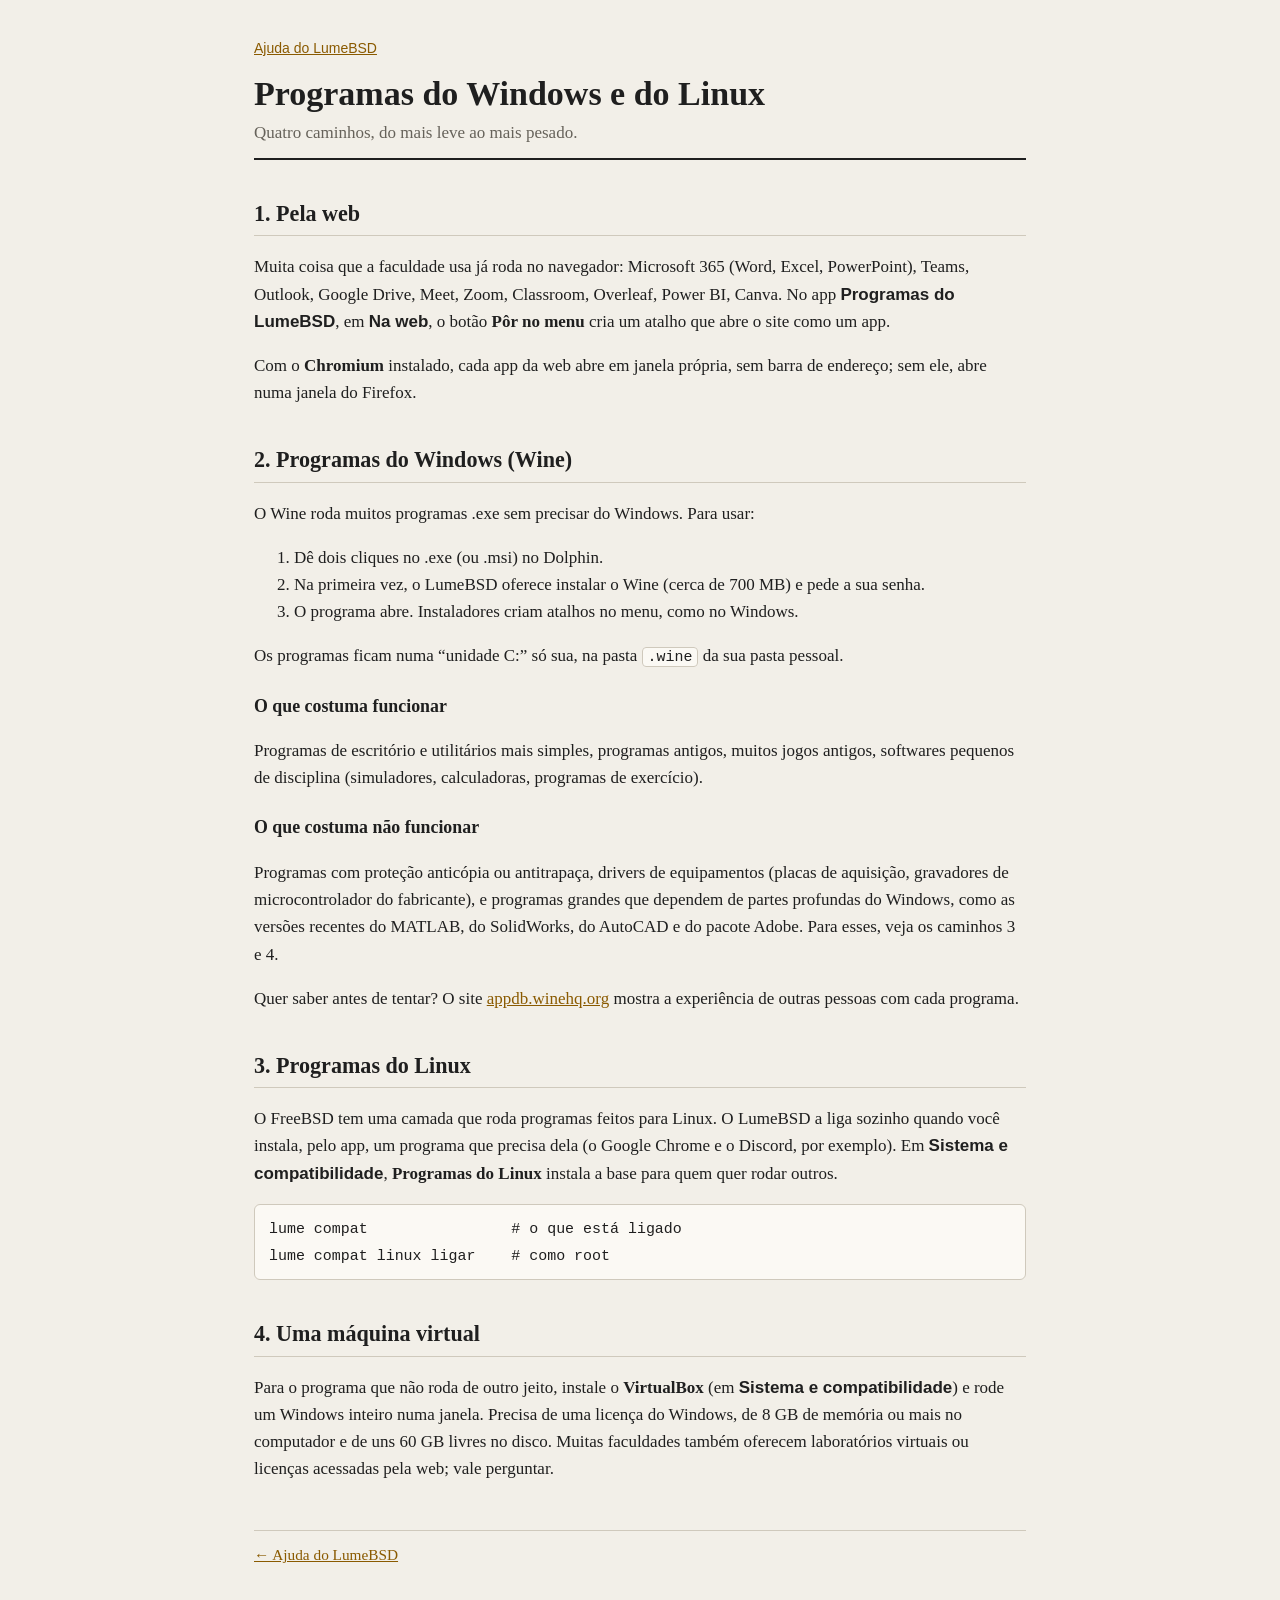
==== fonte/usr.sbin/lume-configurar/ajuda/compatibilidade.html @ f27c6d97 "LumeBSD 1.3: Programas do LumeBSD, kits por área, Windows e Ajuda - app/lume-programas: a loja (Qt 6" ====
<!doctype html>
<html lang="pt-BR">
<head>
<meta charset="utf-8">
<meta name="viewport" content="width=device-width, initial-scale=1">
<title>Programas do Windows e do Linux</title>
<link rel="stylesheet" href="estilo.css">
</head>
<body>
<main>
<nav class="trilha"><a href="index.html">Ajuda do LumeBSD</a></nav>
<header>
<h1>Programas do Windows e do Linux</h1>
<p>Quatro caminhos, do mais leve ao mais pesado.</p>
</header>

<h2>1. Pela web</h2>
<p>Muita coisa que a faculdade usa já roda no navegador: Microsoft 365 (Word, Excel, PowerPoint), Teams, Outlook, Google Drive, Meet, Zoom, Classroom, Overleaf, Power BI, Canva. No app <span class="menu">Programas do LumeBSD</span>, em <span class="menu">Na web</span>, o botão <b>Pôr no menu</b> cria um atalho que abre o site como um app.</p>
<p>Com o <b>Chromium</b> instalado, cada app da web abre em janela própria, sem barra de endereço; sem ele, abre numa janela do Firefox.</p>

<h2>2. Programas do Windows (Wine)</h2>
<p>O Wine roda muitos programas .exe sem precisar do Windows. Para usar:</p>
<ol>
<li>Dê dois cliques no .exe (ou .msi) no Dolphin.</li>
<li>Na primeira vez, o LumeBSD oferece instalar o Wine (cerca de 700 MB) e pede a sua senha.</li>
<li>O programa abre. Instaladores criam atalhos no menu, como no Windows.</li>
</ol>
<p>Os programas ficam numa “unidade C:” só sua, na pasta <code>.wine</code> da sua pasta pessoal.</p>
<h3>O que costuma funcionar</h3>
<p>Programas de escritório e utilitários mais simples, programas antigos, muitos jogos antigos, softwares pequenos de disciplina (simuladores, calculadoras, programas de exercício).</p>
<h3>O que costuma não funcionar</h3>
<p>Programas com proteção anticópia ou antitrapaça, drivers de equipamentos (placas de aquisição, gravadores de microcontrolador do fabricante), e programas grandes que dependem de partes profundas do Windows, como as versões recentes do MATLAB, do SolidWorks, do AutoCAD e do pacote Adobe. Para esses, veja os caminhos 3 e 4.</p>
<p>Quer saber antes de tentar? O site <a href="https://appdb.winehq.org/">appdb.winehq.org</a> mostra a experiência de outras pessoas com cada programa.</p>

<h2>3. Programas do Linux</h2>
<p>O FreeBSD tem uma camada que roda programas feitos para Linux. O LumeBSD a liga sozinho quando você instala, pelo app, um programa que precisa dela (o Google Chrome e o Discord, por exemplo). Em <span class="menu">Sistema e compatibilidade</span>, <b>Programas do Linux</b> instala a base para quem quer rodar outros.</p>
<pre><code>lume compat                # o que está ligado
lume compat linux ligar    # como root</code></pre>

<h2>4. Uma máquina virtual</h2>
<p>Para o programa que não roda de outro jeito, instale o <b>VirtualBox</b> (em <span class="menu">Sistema e compatibilidade</span>) e rode um Windows inteiro numa janela. Precisa de uma licença do Windows, de 8 GB de memória ou mais no computador e de uns 60 GB livres no disco. Muitas faculdades também oferecem laboratórios virtuais ou licenças acessadas pela web; vale perguntar.</p>

<footer><a href="index.html">← Ajuda do LumeBSD</a></footer>
</main>
</body>
</html>
---- fonte/usr.sbin/lume-configurar/ajuda/estilo.css ----
/* Ajuda do LumeBSD: a mesma cara do tema Papel (estética e-ink). */
:root {
	--papel: #f2efe8; --tinta: #1f1f1f; --apagado: #66625a;
	--linha: #cfc9bc; --cartao: #fbf9f4; --destaque: #8a5a00;
}
@media (prefers-color-scheme: dark) {
	:root {
		--papel: #1d1c1a; --tinta: #e8e4da; --apagado: #a39e93;
		--linha: #3b3934; --cartao: #252420; --destaque: #e0b25c;
	}
}
* { box-sizing: border-box; }
body {
	margin: 0; background: var(--papel); color: var(--tinta);
	font: 17px/1.6 "Noto Serif", Georgia, serif;
}
main { max-width: 820px; margin: 0 auto; padding: 40px 24px 80px; }
header { border-bottom: 2px solid var(--tinta); margin-bottom: 28px; padding-bottom: 12px; }
header p { margin: 4px 0 0; color: var(--apagado); }
nav.trilha { font: 14px "Noto Sans", sans-serif; margin-bottom: 18px; }
h1 { font-size: 2em; margin: 0; line-height: 1.2; }
h2 { font-size: 1.3em; margin: 36px 0 8px; border-bottom: 1px solid var(--linha); padding-bottom: 4px; }
h3 { font-size: 1.05em; margin: 22px 0 4px; }
a { color: var(--destaque); }
code, kbd {
	font: 0.88em "Noto Sans Mono", monospace; background: var(--cartao);
	border: 1px solid var(--linha); border-radius: 4px; padding: 1px 5px;
}
pre { background: var(--cartao); border: 1px solid var(--linha); border-radius: 6px; padding: 10px 14px; overflow-x: auto; }
pre code { border: 0; padding: 0; background: none; }
.grade { display: grid; grid-template-columns: repeat(auto-fit, minmax(240px, 1fr)); gap: 14px; }
.cartao {
	display: block; background: var(--cartao); border: 1px solid var(--linha);
	border-radius: 8px; padding: 14px 16px; color: var(--tinta); text-decoration: none;
}
a.cartao:hover { border-color: var(--tinta); }
.cartao b { display: block; font-size: 1.08em; margin-bottom: 2px; }
.cartao span { color: var(--apagado); font-size: 0.93em; }
table { border-collapse: collapse; width: 100%; font-size: 0.95em; margin: 8px 0; }
th, td { text-align: left; padding: 7px 8px; border-bottom: 1px solid var(--linha); vertical-align: top; }
th { font-family: "Noto Sans", sans-serif; font-size: 0.85em; text-transform: uppercase; letter-spacing: 0.04em; color: var(--apagado); }
.nota { border-left: 3px solid var(--destaque); padding: 4px 14px; background: var(--cartao); }
.menu { font-family: "Noto Sans", sans-serif; font-weight: 600; }
footer { margin-top: 48px; color: var(--apagado); font-size: 0.9em; border-top: 1px solid var(--linha); padding-top: 12px; }
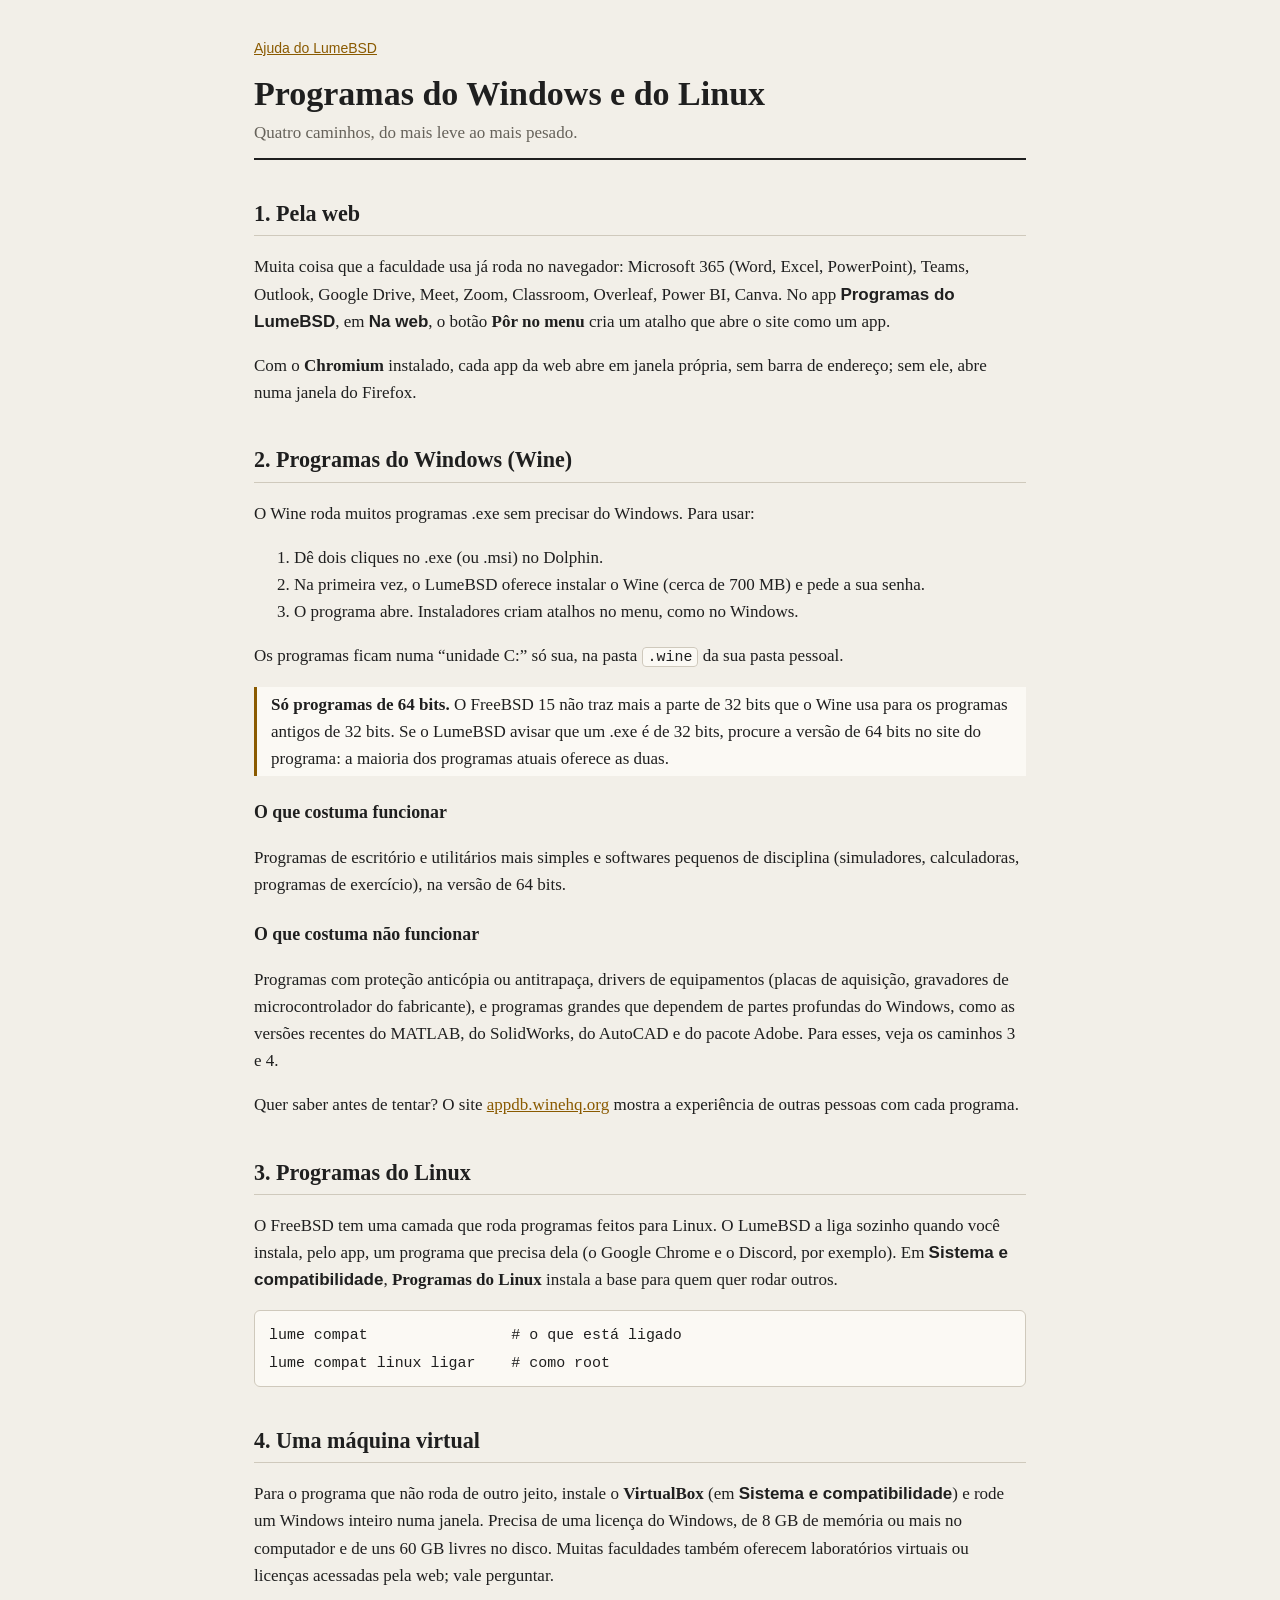
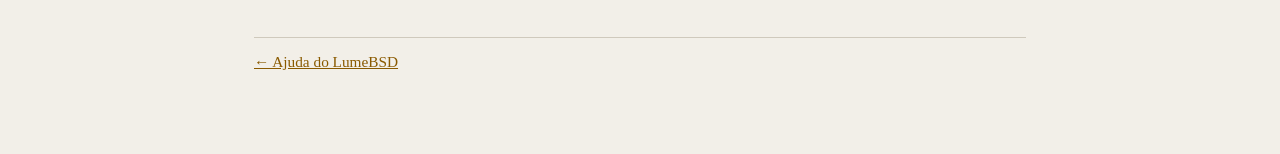
==== commit c718bbb1: "1.3: programas do Windows de 64 bits pelo wine64; loja sem "Abrir" vazio Testes no QEMU: o wrapper w" ====
--- a/fonte/usr.sbin/lume-configurar/ajuda/compatibilidade.html
+++ b/fonte/usr.sbin/lume-configurar/ajuda/compatibilidade.html
@@ -26,8 +26,9 @@
 <li>O programa abre. Instaladores criam atalhos no menu, como no Windows.</li>
 </ol>
 <p>Os programas ficam numa “unidade C:” só sua, na pasta <code>.wine</code> da sua pasta pessoal.</p>
+<p class="nota"><b>Só programas de 64 bits.</b> O FreeBSD 15 não traz mais a parte de 32 bits que o Wine usa para os programas antigos de 32 bits. Se o LumeBSD avisar que um .exe é de 32 bits, procure a versão de 64 bits no site do programa: a maioria dos programas atuais oferece as duas.</p>
 <h3>O que costuma funcionar</h3>
-<p>Programas de escritório e utilitários mais simples, programas antigos, muitos jogos antigos, softwares pequenos de disciplina (simuladores, calculadoras, programas de exercício).</p>
+<p>Programas de escritório e utilitários mais simples e softwares pequenos de disciplina (simuladores, calculadoras, programas de exercício), na versão de 64 bits.</p>
 <h3>O que costuma não funcionar</h3>
 <p>Programas com proteção anticópia ou antitrapaça, drivers de equipamentos (placas de aquisição, gravadores de microcontrolador do fabricante), e programas grandes que dependem de partes profundas do Windows, como as versões recentes do MATLAB, do SolidWorks, do AutoCAD e do pacote Adobe. Para esses, veja os caminhos 3 e 4.</p>
 <p>Quer saber antes de tentar? O site <a href="https://appdb.winehq.org/">appdb.winehq.org</a> mostra a experiência de outras pessoas com cada programa.</p>
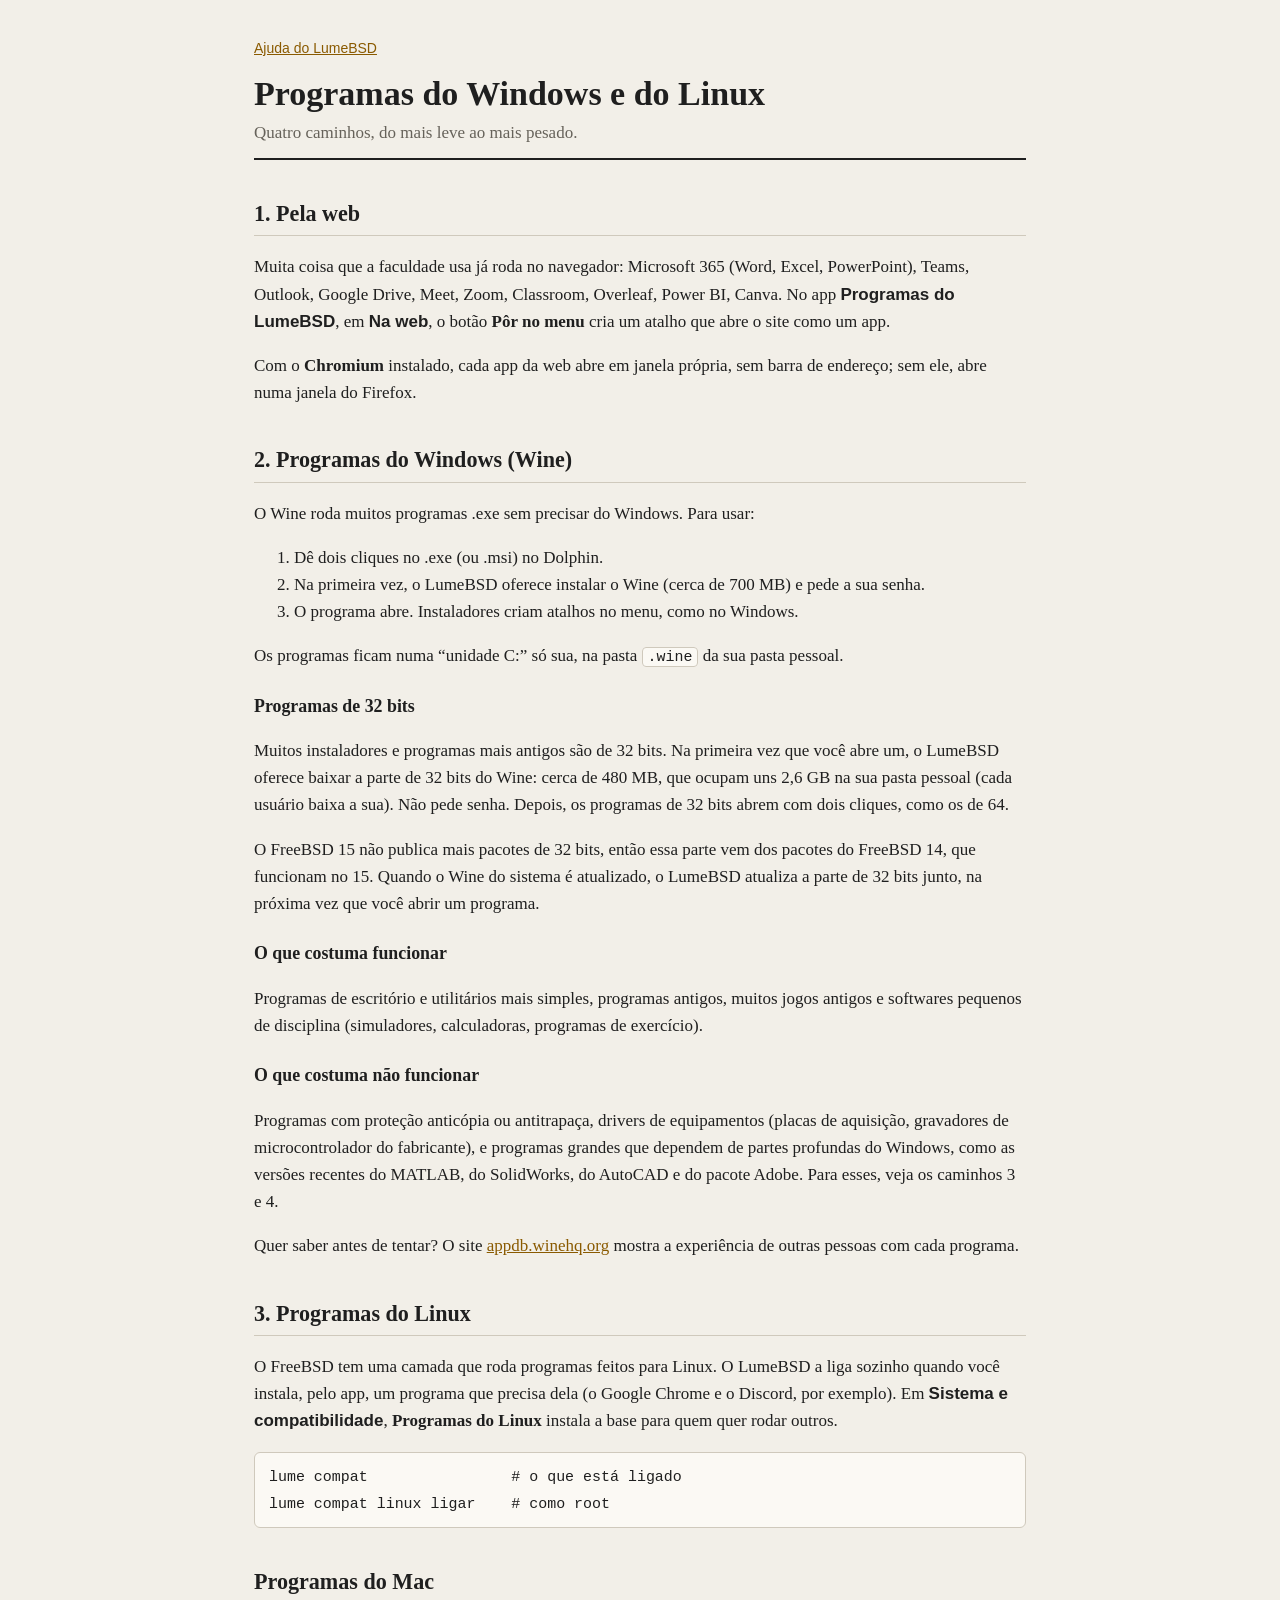
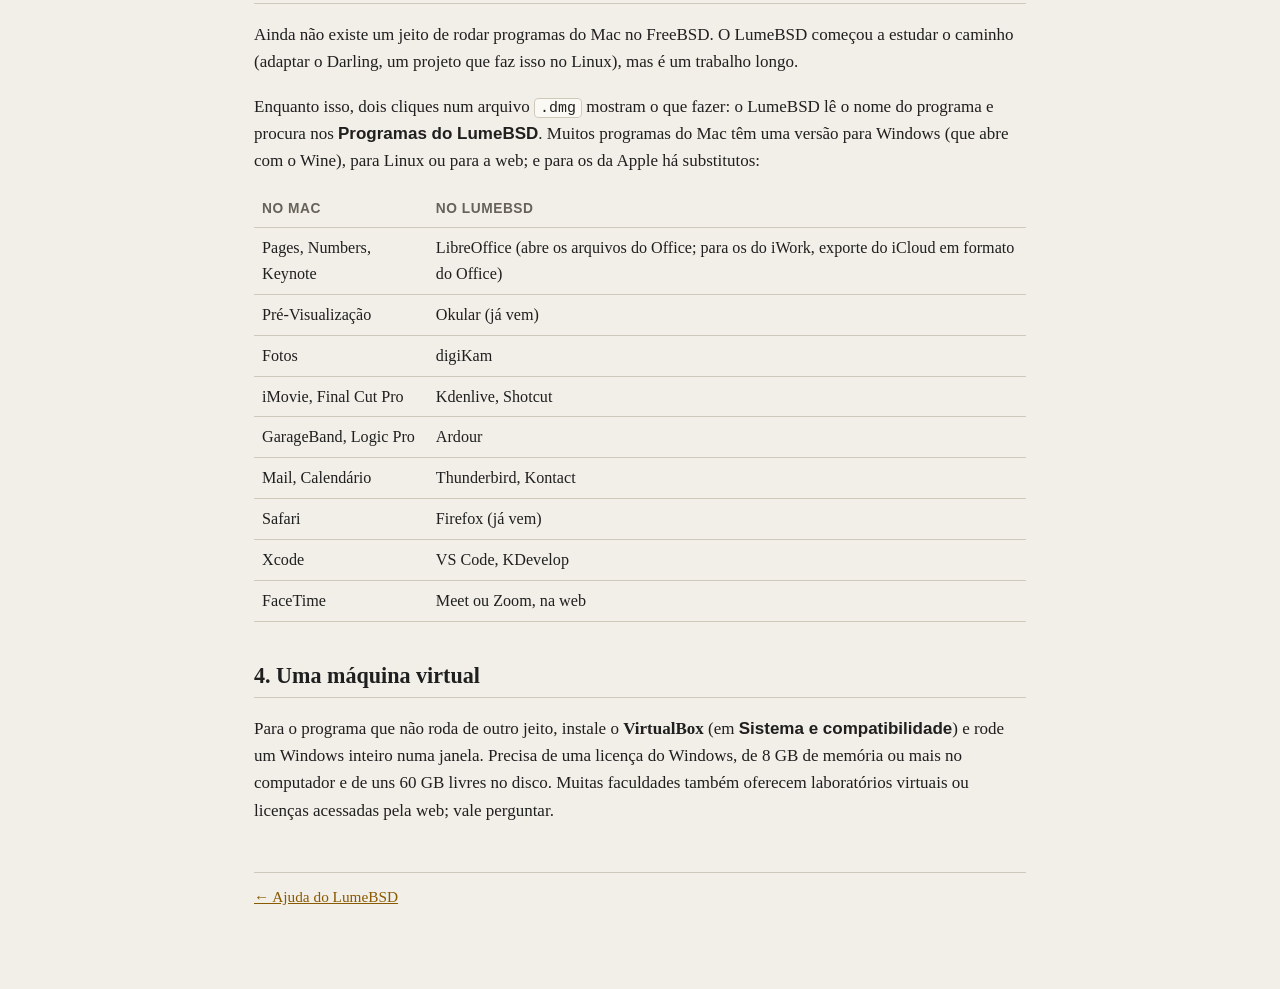
==== commit 40e035ec: "LumeBSD 1.4 (em teste): a tela de papel, loja nova, Windows 32 bits e Mac - app/lume-tinta: o filtro" ====
--- a/fonte/usr.sbin/lume-configurar/ajuda/compatibilidade.html
+++ b/fonte/usr.sbin/lume-configurar/ajuda/compatibilidade.html
@@ -26,9 +26,11 @@
 <li>O programa abre. Instaladores criam atalhos no menu, como no Windows.</li>
 </ol>
 <p>Os programas ficam numa “unidade C:” só sua, na pasta <code>.wine</code> da sua pasta pessoal.</p>
-<p class="nota"><b>Só programas de 64 bits.</b> O FreeBSD 15 não traz mais a parte de 32 bits que o Wine usa para os programas antigos de 32 bits. Se o LumeBSD avisar que um .exe é de 32 bits, procure a versão de 64 bits no site do programa: a maioria dos programas atuais oferece as duas.</p>
+<h3>Programas de 32 bits</h3>
+<p>Muitos instaladores e programas mais antigos são de 32 bits. Na primeira vez que você abre um, o LumeBSD oferece baixar a parte de 32 bits do Wine: cerca de 480 MB, que ocupam uns 2,6 GB na sua pasta pessoal (cada usuário baixa a sua). Não pede senha. Depois, os programas de 32 bits abrem com dois cliques, como os de 64.</p>
+<p>O FreeBSD 15 não publica mais pacotes de 32 bits, então essa parte vem dos pacotes do FreeBSD 14, que funcionam no 15. Quando o Wine do sistema é atualizado, o LumeBSD atualiza a parte de 32 bits junto, na próxima vez que você abrir um programa.</p>
 <h3>O que costuma funcionar</h3>
-<p>Programas de escritório e utilitários mais simples e softwares pequenos de disciplina (simuladores, calculadoras, programas de exercício), na versão de 64 bits.</p>
+<p>Programas de escritório e utilitários mais simples, programas antigos, muitos jogos antigos e softwares pequenos de disciplina (simuladores, calculadoras, programas de exercício).</p>
 <h3>O que costuma não funcionar</h3>
 <p>Programas com proteção anticópia ou antitrapaça, drivers de equipamentos (placas de aquisição, gravadores de microcontrolador do fabricante), e programas grandes que dependem de partes profundas do Windows, como as versões recentes do MATLAB, do SolidWorks, do AutoCAD e do pacote Adobe. Para esses, veja os caminhos 3 e 4.</p>
 <p>Quer saber antes de tentar? O site <a href="https://appdb.winehq.org/">appdb.winehq.org</a> mostra a experiência de outras pessoas com cada programa.</p>
@@ -38,6 +40,22 @@
 <pre><code>lume compat                # o que está ligado
 lume compat linux ligar    # como root</code></pre>
 
+<h2>Programas do Mac</h2>
+<p>Ainda não existe um jeito de rodar programas do Mac no FreeBSD. O LumeBSD começou a estudar o caminho (adaptar o Darling, um projeto que faz isso no Linux), mas é um trabalho longo.</p>
+<p>Enquanto isso, dois cliques num arquivo <code>.dmg</code> mostram o que fazer: o LumeBSD lê o nome do programa e procura nos <span class="menu">Programas do LumeBSD</span>. Muitos programas do Mac têm uma versão para Windows (que abre com o Wine), para Linux ou para a web; e para os da Apple há substitutos:</p>
+<table>
+<tr><th>No Mac</th><th>No LumeBSD</th></tr>
+<tr><td>Pages, Numbers, Keynote</td><td>LibreOffice (abre os arquivos do Office; para os do iWork, exporte do iCloud em formato do Office)</td></tr>
+<tr><td>Pré-Visualização</td><td>Okular (já vem)</td></tr>
+<tr><td>Fotos</td><td>digiKam</td></tr>
+<tr><td>iMovie, Final Cut Pro</td><td>Kdenlive, Shotcut</td></tr>
+<tr><td>GarageBand, Logic Pro</td><td>Ardour</td></tr>
+<tr><td>Mail, Calendário</td><td>Thunderbird, Kontact</td></tr>
+<tr><td>Safari</td><td>Firefox (já vem)</td></tr>
+<tr><td>Xcode</td><td>VS Code, KDevelop</td></tr>
+<tr><td>FaceTime</td><td>Meet ou Zoom, na web</td></tr>
+</table>
+
 <h2>4. Uma máquina virtual</h2>
 <p>Para o programa que não roda de outro jeito, instale o <b>VirtualBox</b> (em <span class="menu">Sistema e compatibilidade</span>) e rode um Windows inteiro numa janela. Precisa de uma licença do Windows, de 8 GB de memória ou mais no computador e de uns 60 GB livres no disco. Muitas faculdades também oferecem laboratórios virtuais ou licenças acessadas pela web; vale perguntar.</p>
 
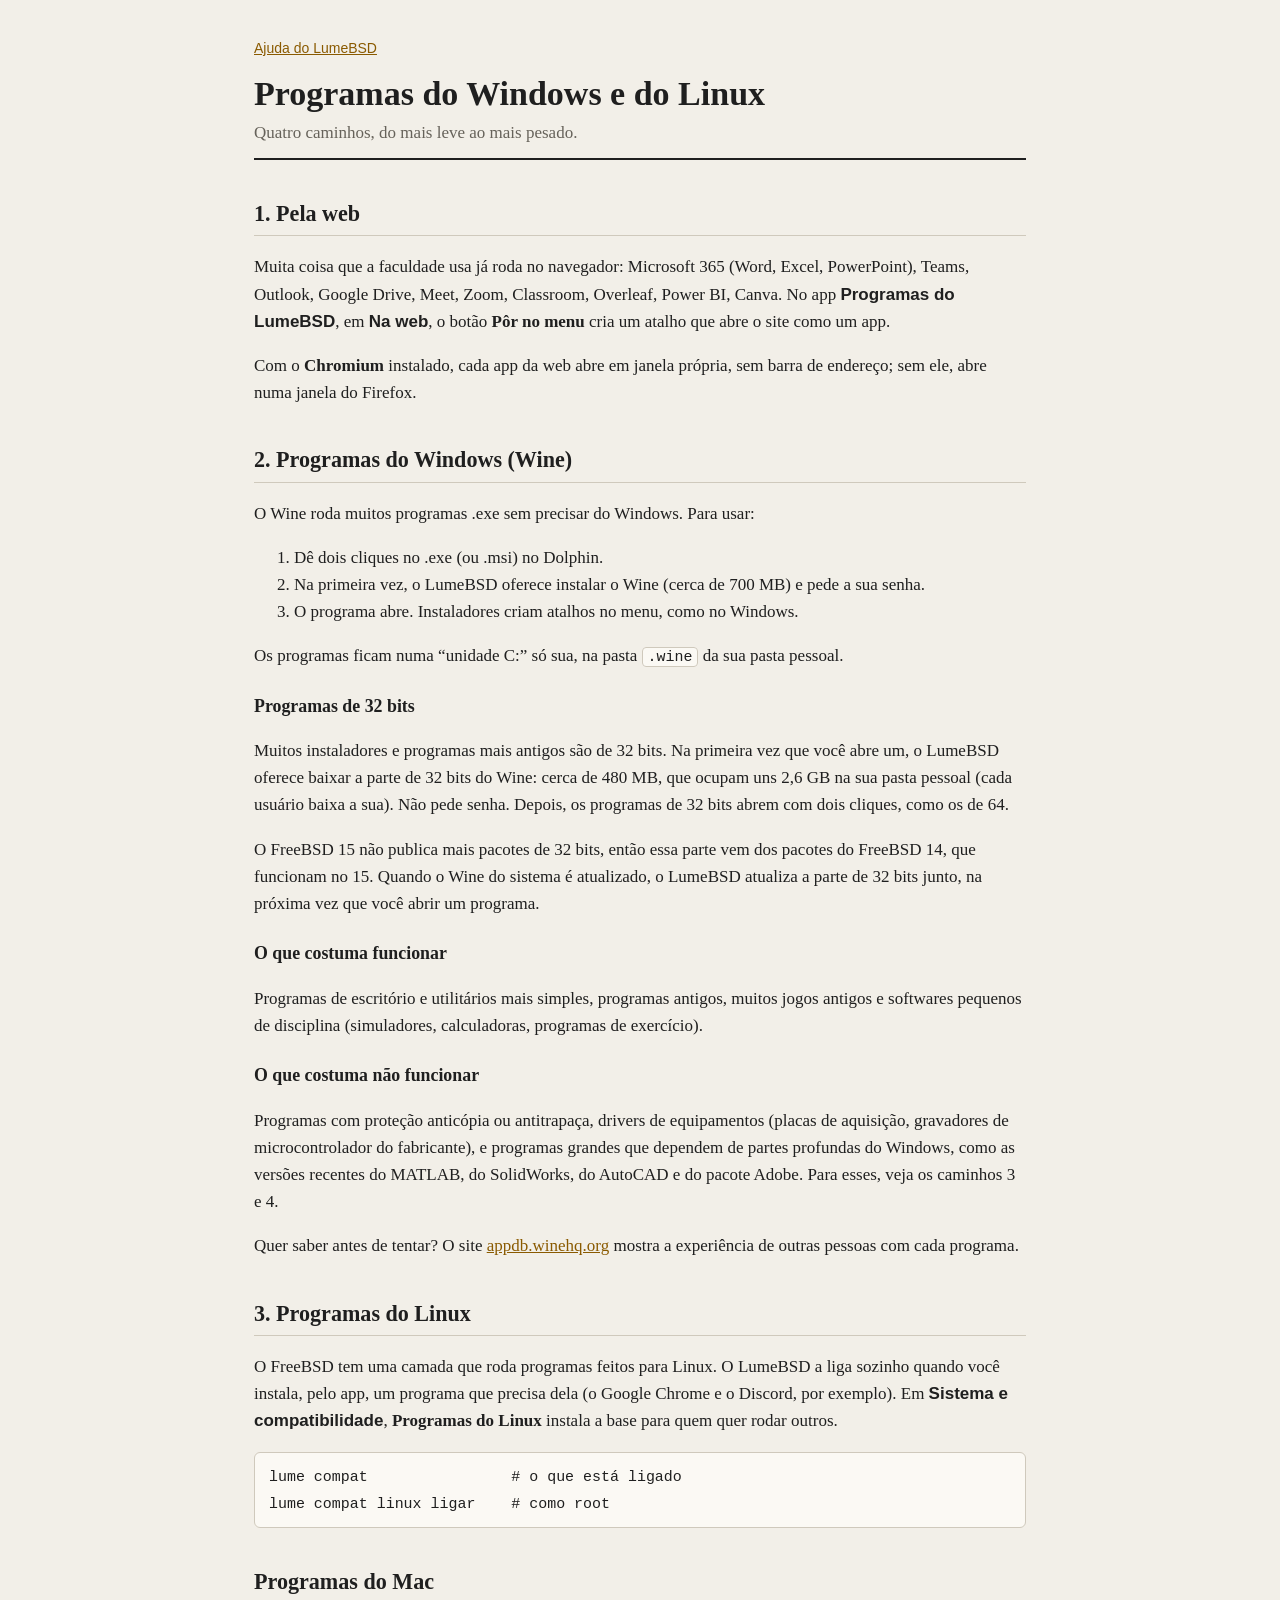
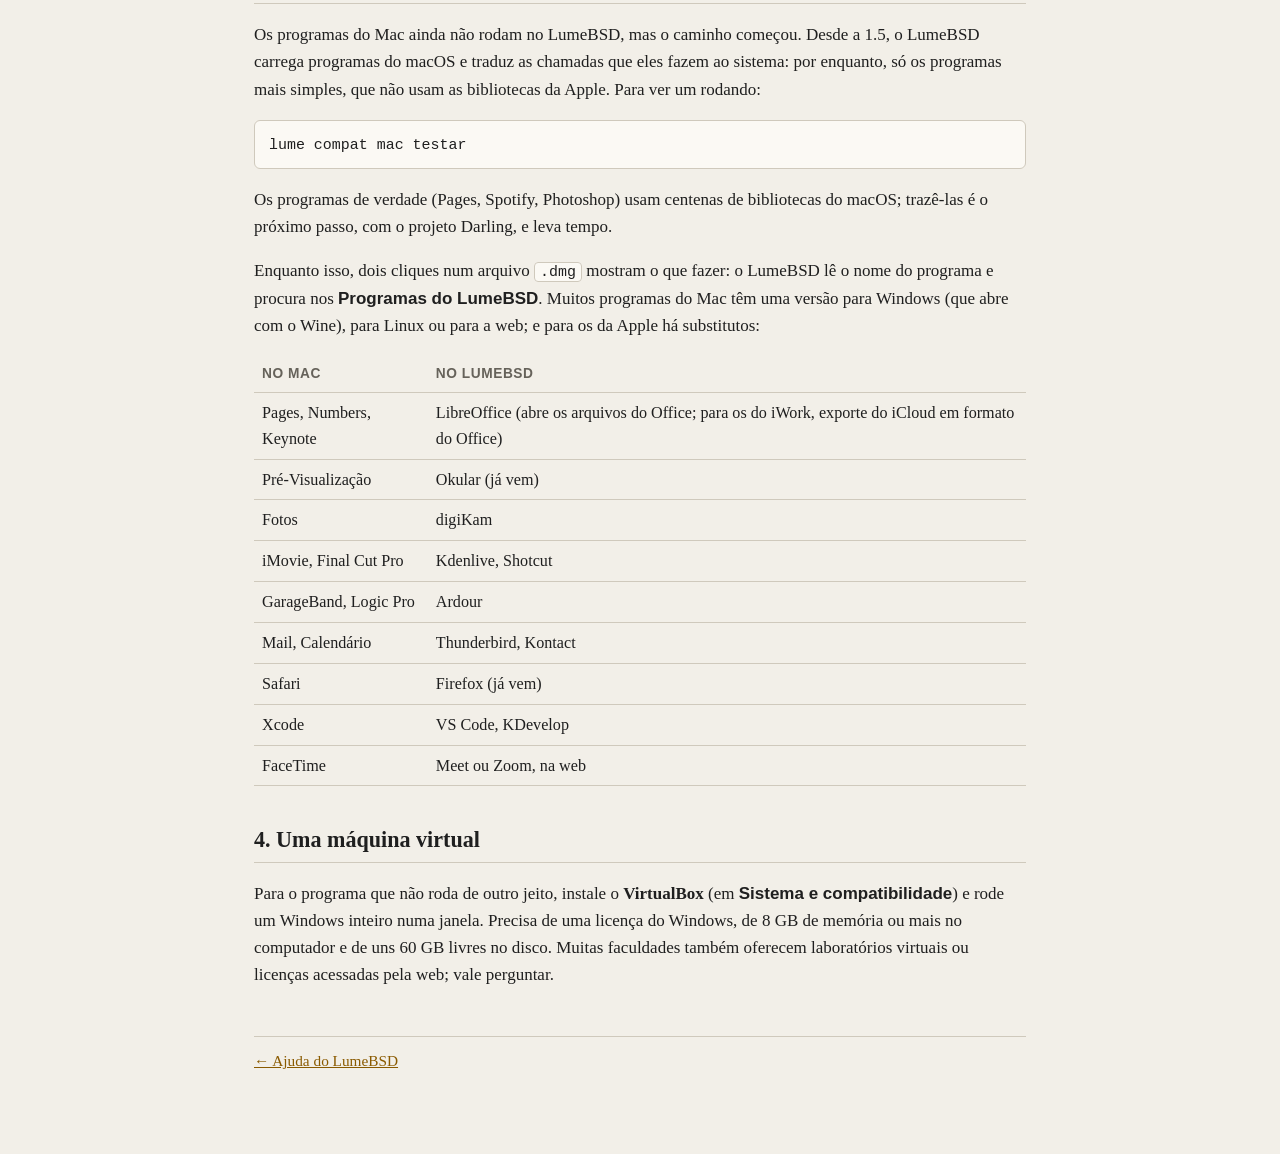
==== commit 734d7ecb: "LumeBSD 1.5: versão, patches 0033..0041, novidades e documentação Co-Authored-By: Claude Opus 5.5 <n" ====
--- a/fonte/usr.sbin/lume-configurar/ajuda/compatibilidade.html
+++ b/fonte/usr.sbin/lume-configurar/ajuda/compatibilidade.html
@@ -41,7 +41,9 @@
 lume compat linux ligar    # como root</code></pre>
 
 <h2>Programas do Mac</h2>
-<p>Ainda não existe um jeito de rodar programas do Mac no FreeBSD. O LumeBSD começou a estudar o caminho (adaptar o Darling, um projeto que faz isso no Linux), mas é um trabalho longo.</p>
+<p>Os programas do Mac ainda não rodam no LumeBSD, mas o caminho começou. Desde a 1.5, o LumeBSD carrega programas do macOS e traduz as chamadas que eles fazem ao sistema: por enquanto, só os programas mais simples, que não usam as bibliotecas da Apple. Para ver um rodando:</p>
+<pre><code>lume compat mac testar</code></pre>
+<p>Os programas de verdade (Pages, Spotify, Photoshop) usam centenas de bibliotecas do macOS; trazê-las é o próximo passo, com o projeto Darling, e leva tempo.</p>
 <p>Enquanto isso, dois cliques num arquivo <code>.dmg</code> mostram o que fazer: o LumeBSD lê o nome do programa e procura nos <span class="menu">Programas do LumeBSD</span>. Muitos programas do Mac têm uma versão para Windows (que abre com o Wine), para Linux ou para a web; e para os da Apple há substitutos:</p>
 <table>
 <tr><th>No Mac</th><th>No LumeBSD</th></tr>
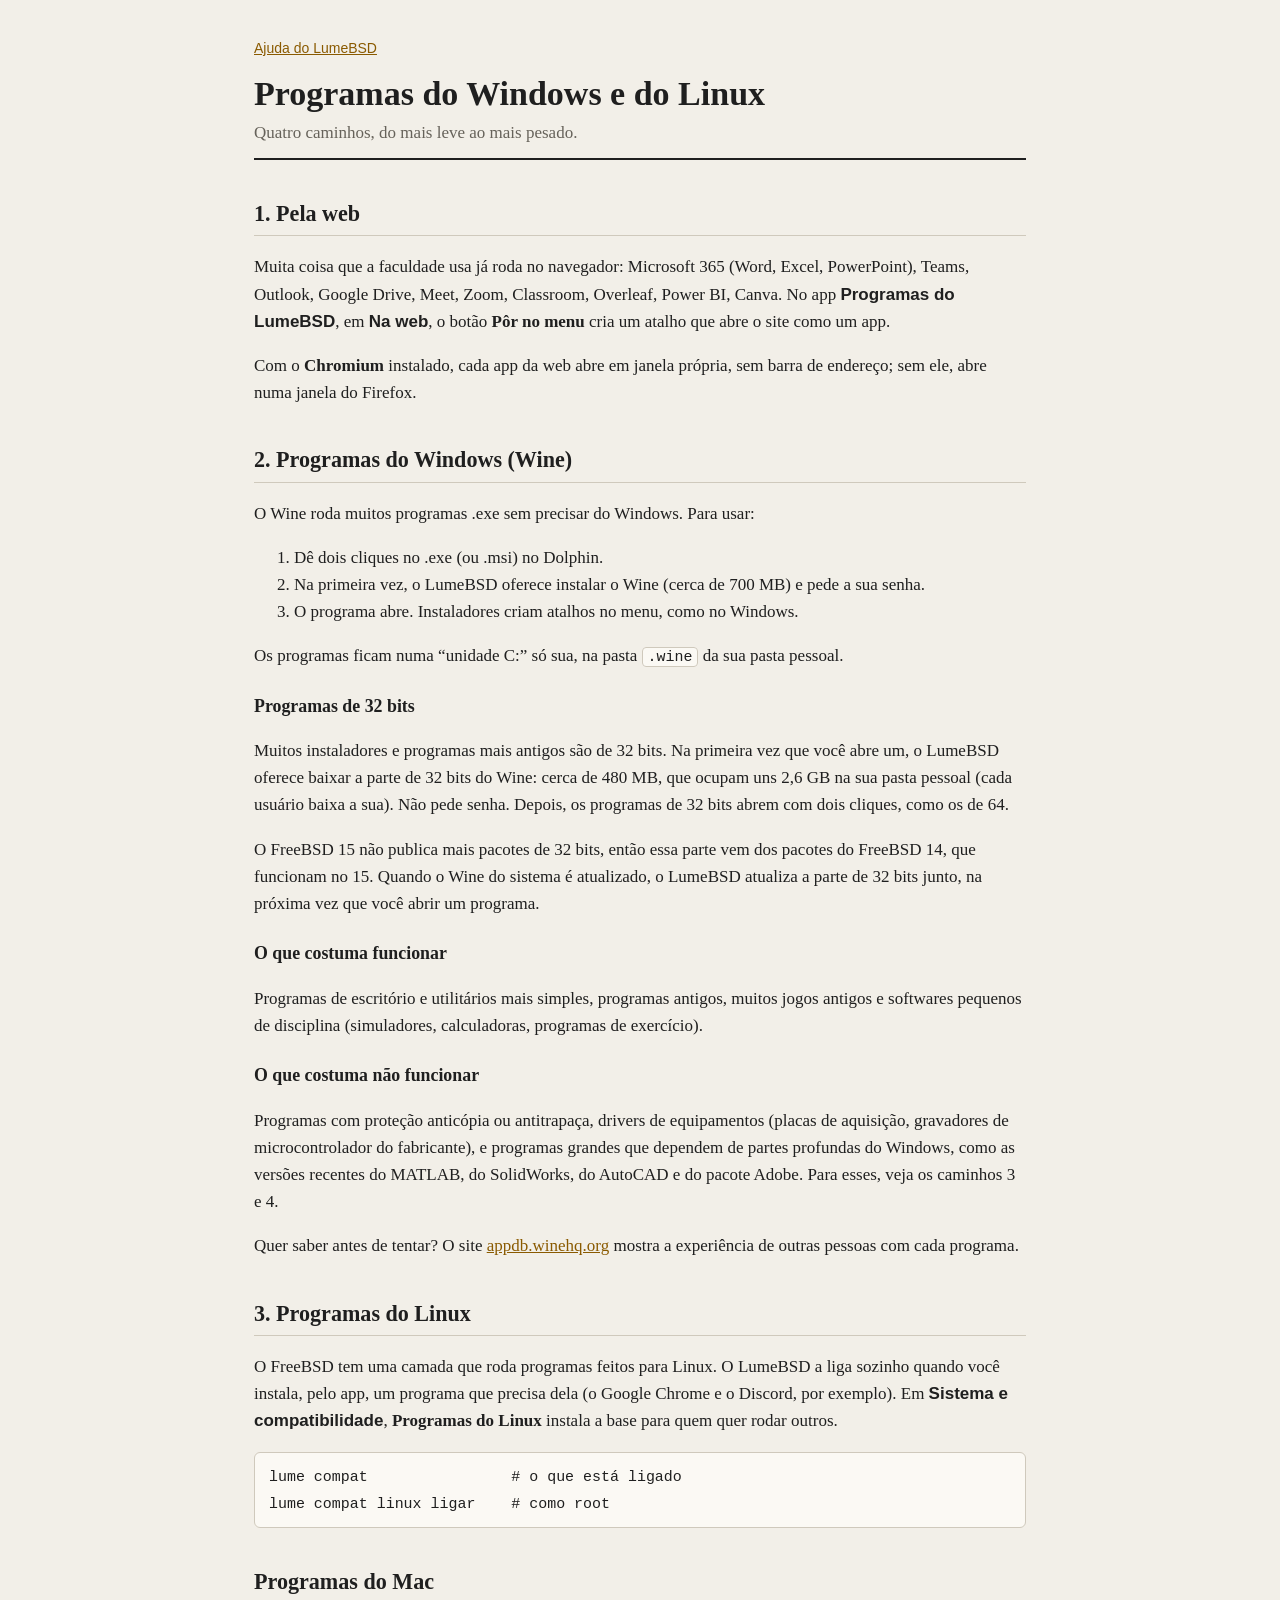
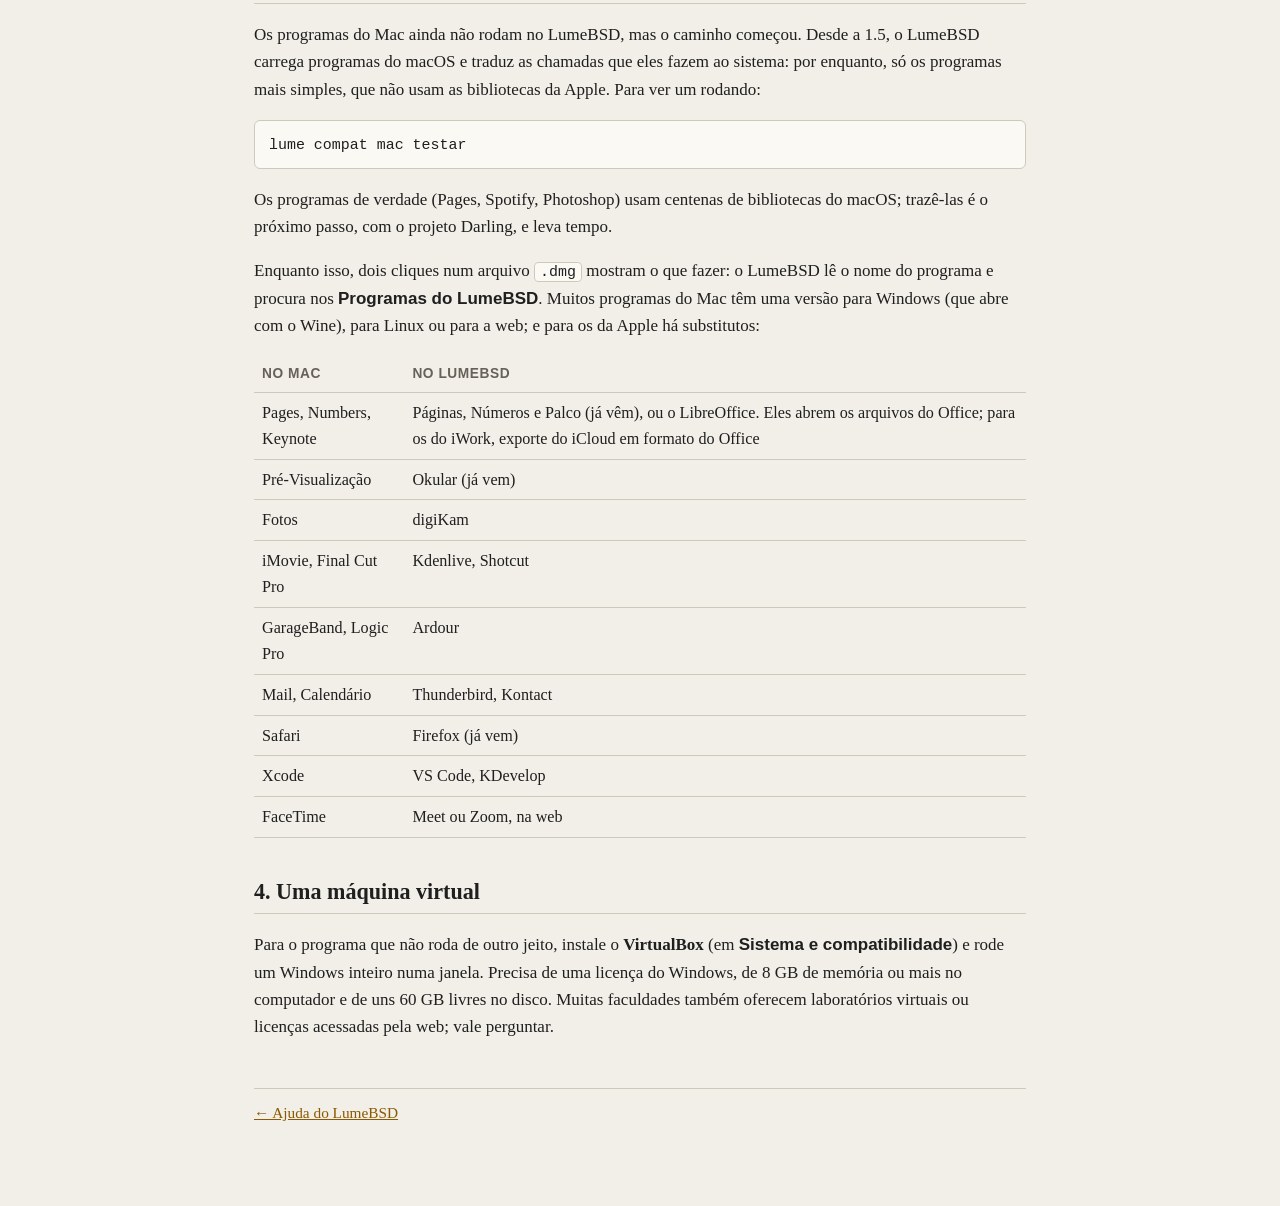
==== commit 074d9f16: "Palco: as apresentações do LumeBSD (2.4) app/lume-palco: as apresentações com a cara do Keynote. O t" ====
--- a/fonte/usr.sbin/lume-configurar/ajuda/compatibilidade.html
+++ b/fonte/usr.sbin/lume-configurar/ajuda/compatibilidade.html
@@ -47,7 +47,7 @@
 <p>Enquanto isso, dois cliques num arquivo <code>.dmg</code> mostram o que fazer: o LumeBSD lê o nome do programa e procura nos <span class="menu">Programas do LumeBSD</span>. Muitos programas do Mac têm uma versão para Windows (que abre com o Wine), para Linux ou para a web; e para os da Apple há substitutos:</p>
 <table>
 <tr><th>No Mac</th><th>No LumeBSD</th></tr>
-<tr><td>Pages, Numbers, Keynote</td><td>LibreOffice (abre os arquivos do Office; para os do iWork, exporte do iCloud em formato do Office)</td></tr>
+<tr><td>Pages, Numbers, Keynote</td><td>Páginas, Números e Palco (já vêm), ou o LibreOffice. Eles abrem os arquivos do Office; para os do iWork, exporte do iCloud em formato do Office</td></tr>
 <tr><td>Pré-Visualização</td><td>Okular (já vem)</td></tr>
 <tr><td>Fotos</td><td>digiKam</td></tr>
 <tr><td>iMovie, Final Cut Pro</td><td>Kdenlive, Shotcut</td></tr>
